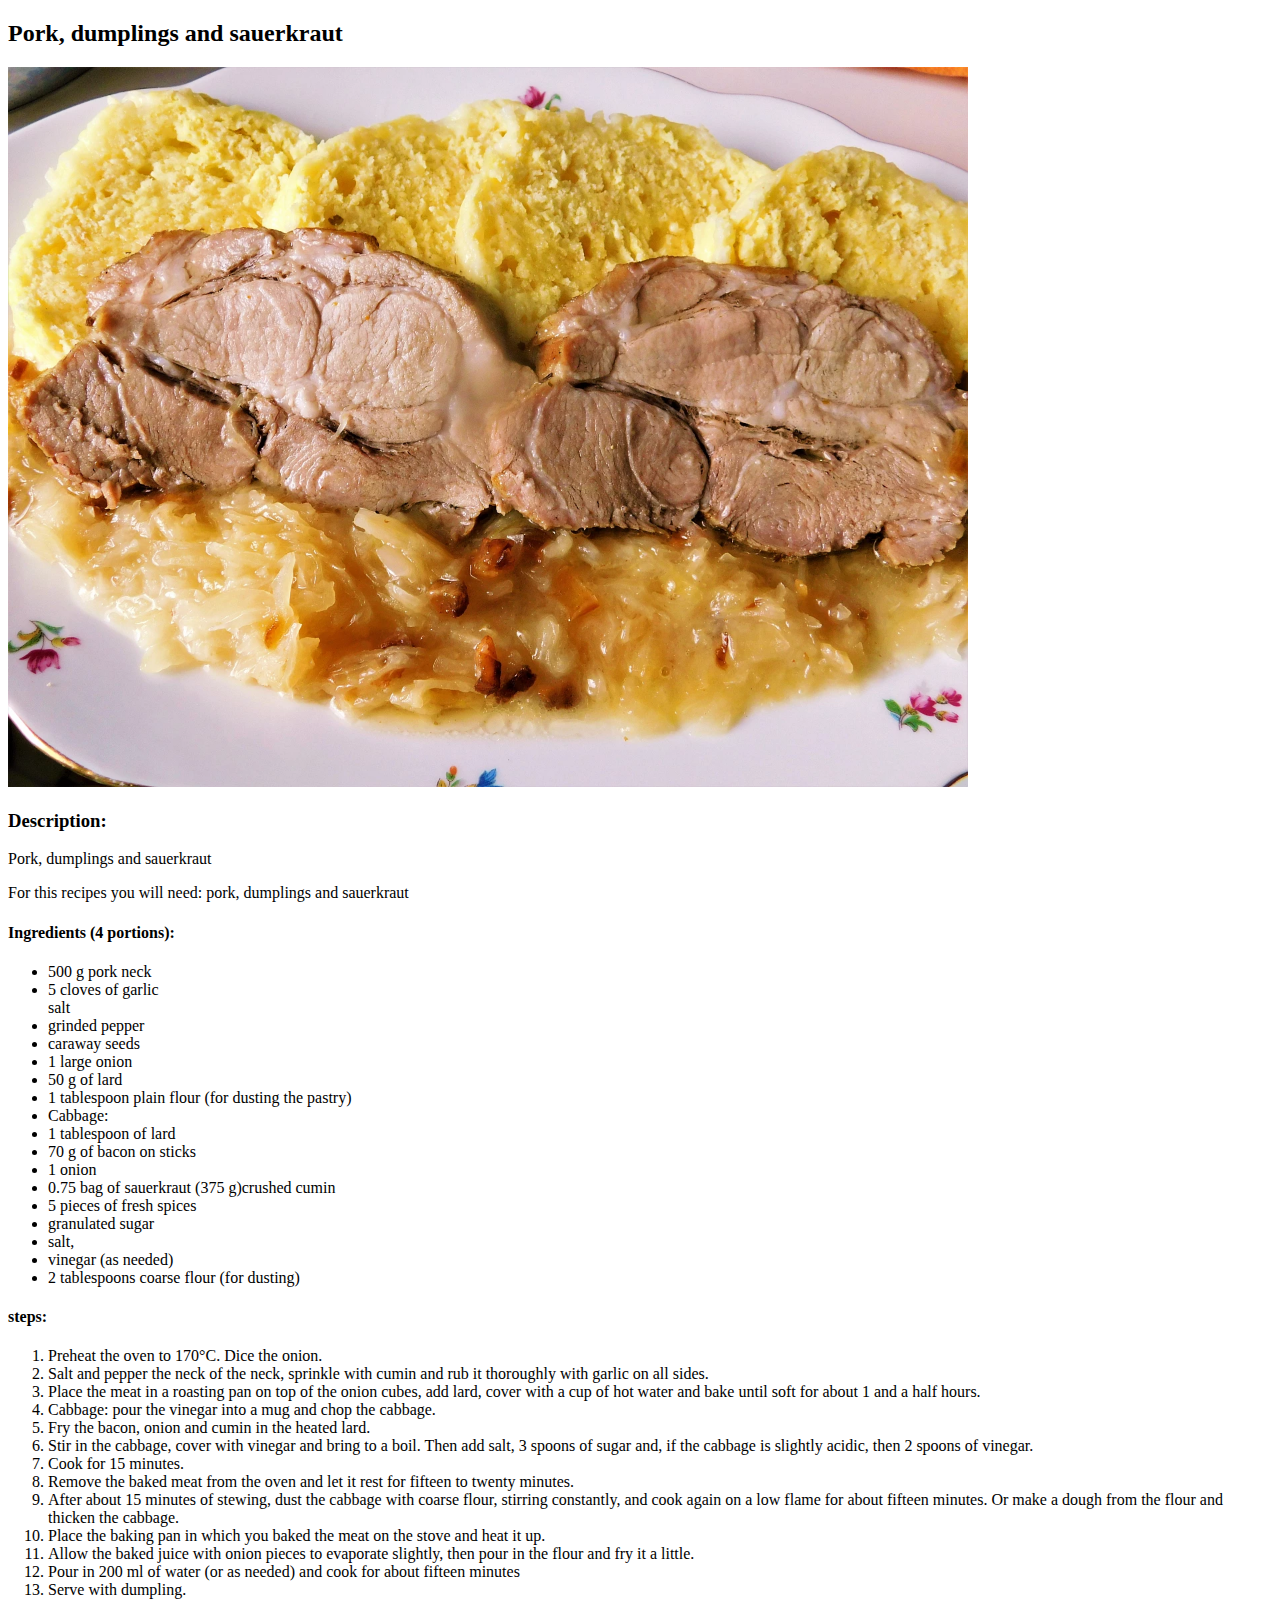
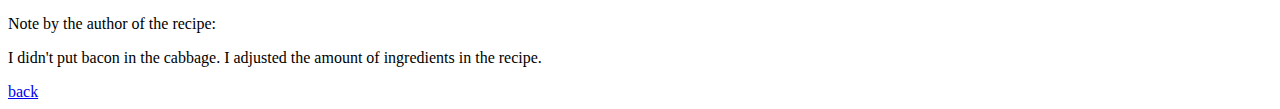
==== recipes/knedloveprozelo.html @ 5bf2b1b1 "Finish cookbook for odin" ====
<!DOCTYPE html>
<html lang="en">
<head>
    <meta charset="UTF-8">
    <meta name="viewport" content="width=device-width, initial-scale=1.0">
    <title>knedloveprozelo</title>
</head>
<body>
    <h2>Pork, dumplings and sauerkraut</h2>
    <img src="../pictures/kvz.webp" alt="pork, dumplings and sauerkraut" height="720">
    <h3>
        Description:
    </h3>
    <p>
        Pork, dumplings and sauerkraut
    </p>
    <p>
        For this recipes you will need: pork, dumplings and sauerkraut
    </p>
    <h4>
        Ingredients (4 portions):
    </h4>
    <ul>
        <li>
            500 g pork neck
        </li>
        <li>
            5 cloves of garlic
        </li>
        salt
        <li>
            grinded pepper
        </li>
        <li>
            caraway seeds
        </li>
        <li>
            1 large onion
        </li>
        <li>
            50 g of lard
        </li>
        <li>
            1 tablespoon plain flour (for dusting the pastry)
        </li>
        <li>
            Cabbage:
        </li>
        <li>
            1 tablespoon of lard
        </li>
        <li>
            70 g of bacon on sticks</li>
        <li>
            1 onion
        </li>
        <li>
            0.75 bag of sauerkraut (375 g)crushed cumin
        </li>
        <li>
            5 pieces of fresh spices
        </li>
        <li>
            granulated sugar
        </li>
        <li>
            salt,
        </li>
        <li>vinegar (as needed)
        </li>
        <li>2 tablespoons coarse flour (for dusting)
        </li>
    </ul>
    <h4>
        steps:
    </h4>
    <ol>
        <li>
            Preheat the oven to 170°C. Dice the onion.
        </li>
        <li>
        Salt and pepper the neck of the neck, sprinkle with cumin and rub it thoroughly with garlic on all sides.
        </li>
        <li>
            Place the meat in a roasting pan on top of the onion cubes, add lard, cover with a cup of hot water and bake until soft for about 1 and a half hours.
        </li>
        <li>
            Cabbage: pour the vinegar into a mug and chop the cabbage.
        </li>
        <li>
            Fry the bacon, onion and cumin in the heated lard.
        </li>
        <li>
            Stir in the cabbage, cover with vinegar and bring to a boil. Then add salt, 3 spoons of sugar and, if the cabbage is slightly acidic, then 2 spoons of vinegar.
        </li>
        <li>
            Cook for 15 minutes.
        </li>
        <li>
            Remove the baked meat from the oven and let it rest for fifteen to twenty minutes.
        </li>
        <li>
            After about 15 minutes of stewing, dust the cabbage with coarse flour, stirring constantly, and cook again on a low flame for about fifteen minutes. Or make a dough from the flour and thicken the cabbage.
        </li>
        <li>
            Place the baking pan in which you baked the meat on the stove and heat it up.
        </li>
        <li>Allow the baked juice with onion pieces to evaporate slightly, then pour in the flour and fry it a little.
        </li>
        <li>
            Pour in 200 ml of water (or as needed) and cook for about fifteen minutes
        </li>
        <li>
            Serve with dumpling.
        </li>

    </ol>
    <p>
        Note by the author of the recipe:</p>
        <o>I didn't put bacon in the cabbage. I adjusted the amount of ingredients in the recipe.</p>
 <a href="../index.html">back</a>           


</body>
</html>
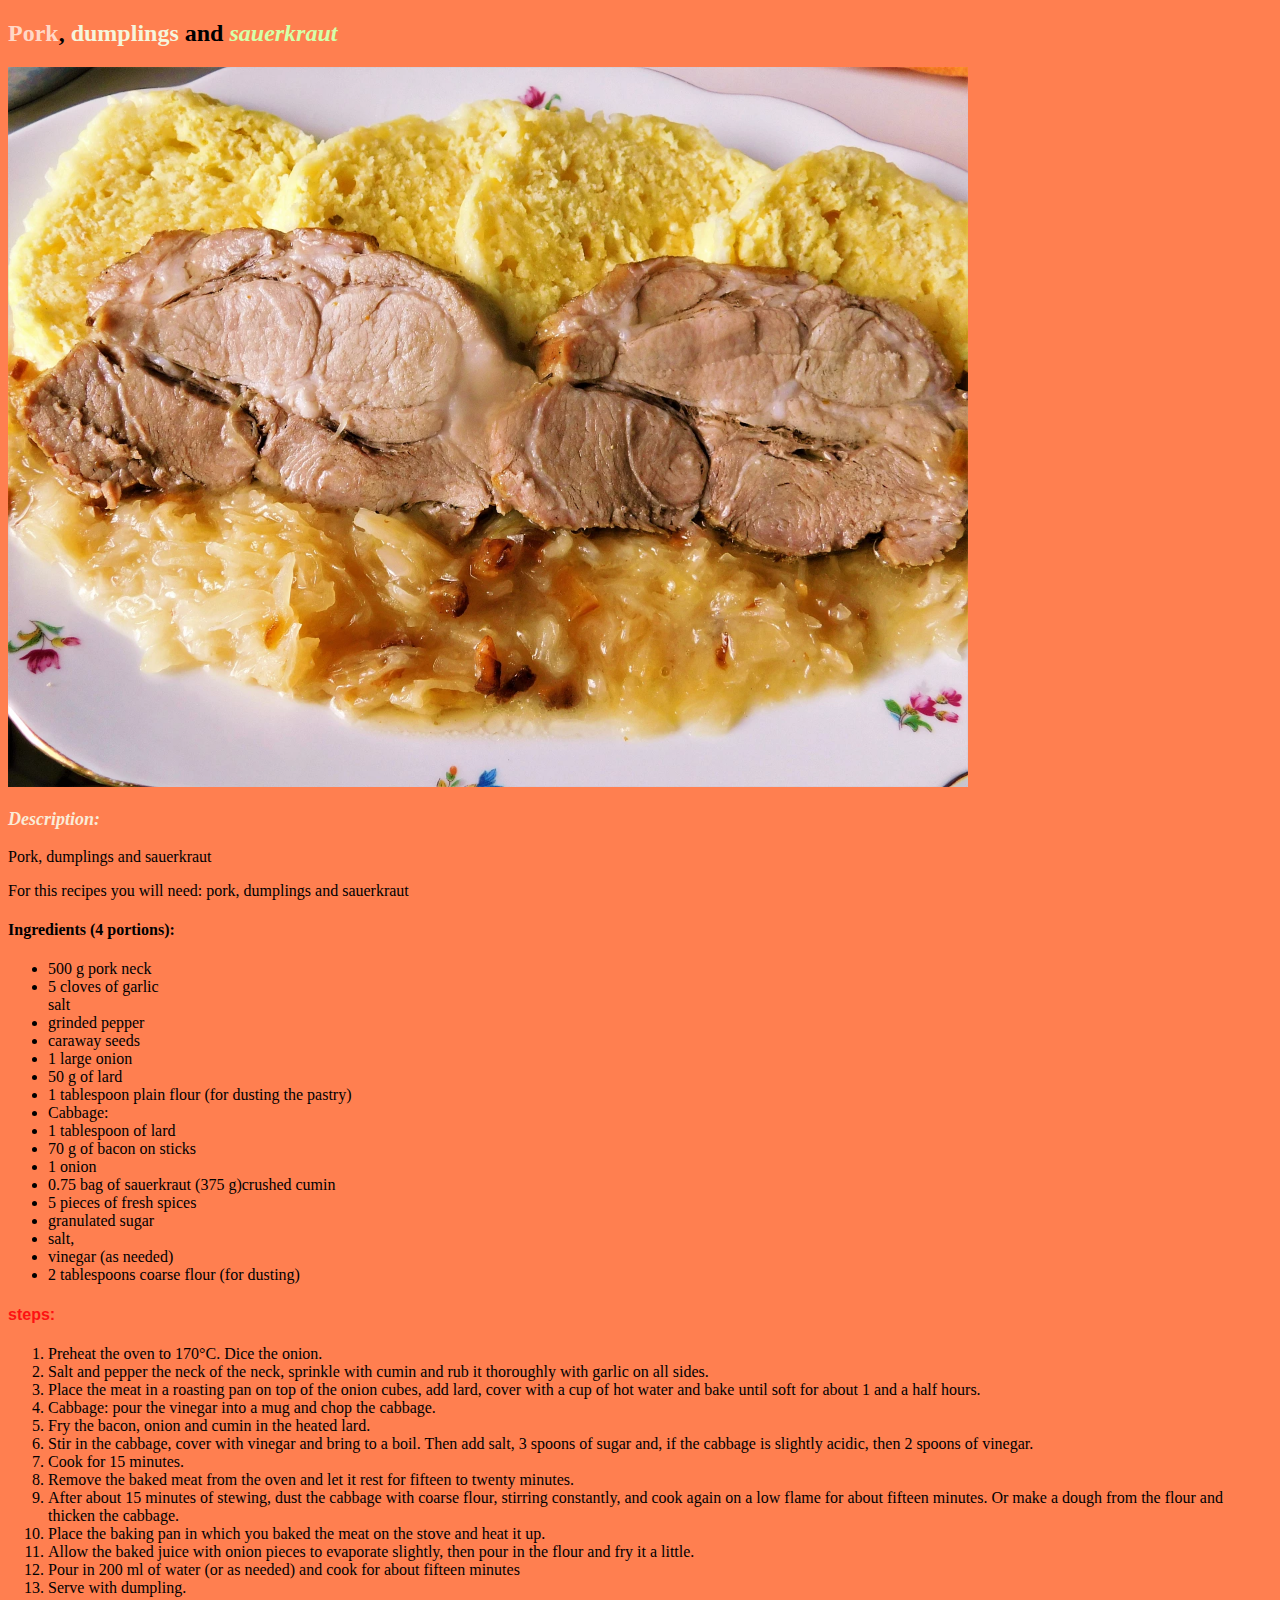
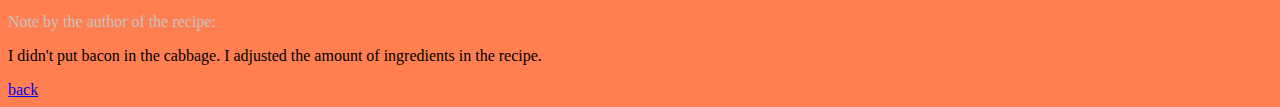
==== commit 2758d431: "another finish project for odin" ====
--- a/recipes/knedloveprozelo.html
+++ b/recipes/knedloveprozelo.html
@@ -1,14 +1,15 @@
 <!DOCTYPE html>
 <html lang="en">
 <head>
+    <link rel="stylesheet" href="../style.css" >
     <meta charset="UTF-8">
     <meta name="viewport" content="width=device-width, initial-scale=1.0">
     <title>knedloveprozelo</title>
 </head>
-<body>
-    <h2>Pork, dumplings and sauerkraut</h2>
+<body class="background_kvz">
+    <h2><span class="pk">Pork</span>, <span class="dum">dumplings</span> and <span class="sr">sauerkraut</span></h2>
     <img src="../pictures/kvz.webp" alt="pork, dumplings and sauerkraut" height="720">
-    <h3>
+    <h3 class="ds">
         Description:
     </h3>
     <p>
@@ -71,8 +72,7 @@
         <li>2 tablespoons coarse flour (for dusting)
         </li>
     </ul>
-    <h4>
-        steps:
+    <h4 class="stp">steps:
     </h4>
     <ol>
         <li>
@@ -115,8 +115,9 @@
         </li>
 
     </ol>
-    <p>
-        Note by the author of the recipe:</p>
+    <p class="nt">
+        Note by the author of the recipe:
+</p>
         <o>I didn't put bacon in the cabbage. I adjusted the amount of ingredients in the recipe.</p>
  <a href="../index.html">back</a>           
 
--- a/style.css
+++ b/style.css
@@ -0,0 +1,74 @@
+@import url('https://fonts.googleapis.com/css2?family=Comic+Neue:ital,wght@0,400;0,700;1,400&family=Rubik+Doodle+Shadow&display=swap');
+@import url('https://fonts.googleapis.com/css2?family=Whisper&display=swap');
+@import url('https://fonts.googleapis.com/css2?family=Great+Vibes&display=swap');
+@import url('https://fonts.googleapis.com/css2?family=Great+Vibes&display=swap');
+.background_rz {
+
+background-color: rgb(133, 60, 38);
+}
+.fries{
+    color: yellow;
+    font-style: italic;
+}
+.chicken{
+    color: #f0c4cc;
+}
+body.background_rz{
+    color: aliceblue;
+    font-family:'Comic Neue', cursive;
+
+}
+.breadcrumbs{
+    color: burlywood;
+    font-size: larger;
+    font-style: bold;
+    font-family: 'Times New Roman', Times, serif;
+}
+.sv{
+    color: rgb(134, 85, 10);
+    font-style: bold;
+    font-family: Georgia, 'Times New Roman', Times, serif;
+
+}
+
+.stp {
+    color: rgb(253, 18, 18);
+    font-family: 'Lucida Sans', 'Lucida Sans Regular', 'Lucida Grande', 'Lucida Sans Unicode', Geneva, Verdana, sans-serif;
+
+}
+.nt {
+    color: rgb(199, 193, 193);
+    font-style: bold;
+    
+}
+.ds {
+    color: antiquewhite;
+    font-style: italic;
+    font-family: 'Times New Roman', Times, serif;
+    font-style: bold;
+    font-size: large;
+}
+.background_sv {
+    background-color: peru;
+}
+
+.background_kvz{
+    background-color: coral;
+}
+
+.pk {
+    color: #ffd8c7
+    ;
+}
+.dum{
+    color: beige;
+    font-style: bold;
+    font-family: Cambria, Cochin, Georgia, Times, 'Times New Roman', serif
+    ;
+}
+.sr{
+    color: rgb(212, 255, 169)
+    ;
+    font-style: italic;
+    font-family:'Courgette';
+}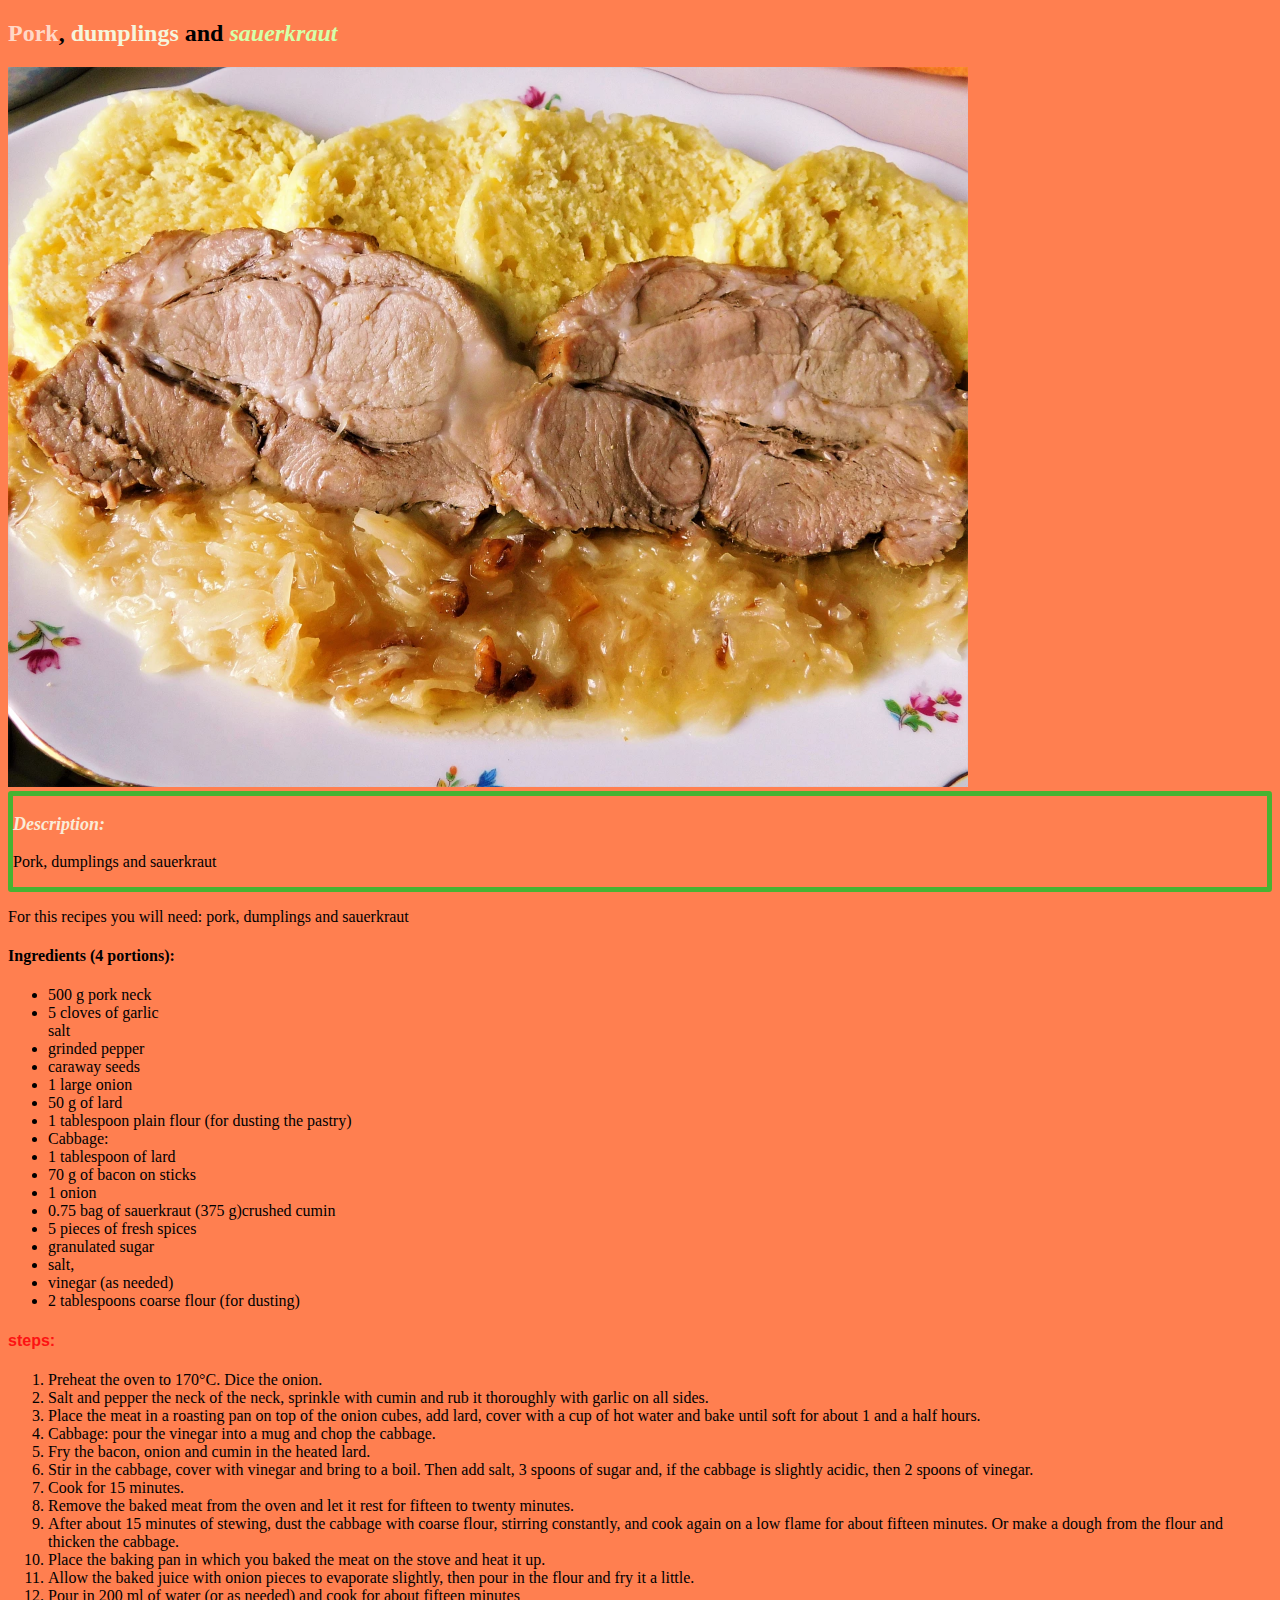
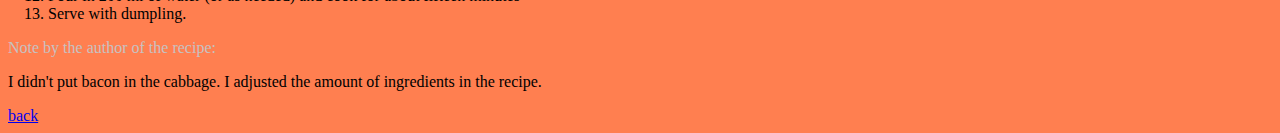
==== commit 2ba2d74e: "updating my site with borders" ====
--- a/recipes/knedloveprozelo.html
+++ b/recipes/knedloveprozelo.html
@@ -9,12 +9,12 @@
 <body class="background_kvz">
     <h2><span class="pk">Pork</span>, <span class="dum">dumplings</span> and <span class="sr">sauerkraut</span></h2>
     <img src="../pictures/kvz.webp" alt="pork, dumplings and sauerkraut" height="720">
-    <h3 class="ds">
+    <div class="bordel"><h3 class="ds">
         Description:
     </h3>
     <p>
         Pork, dumplings and sauerkraut
-    </p>
+    </p></div>
     <p>
         For this recipes you will need: pork, dumplings and sauerkraut
     </p>
--- a/style.css
+++ b/style.css
@@ -71,4 +71,12 @@
     ;
     font-style: italic;
     font-family:'Courgette';
-}+}
+.zeman{
+    border: 25px solid gold;
+    border-radius: 15px;
+}
+.bordel{
+    border: 5px solid rgb(71, 179, 50);
+    border-radius: 3px;
+}
